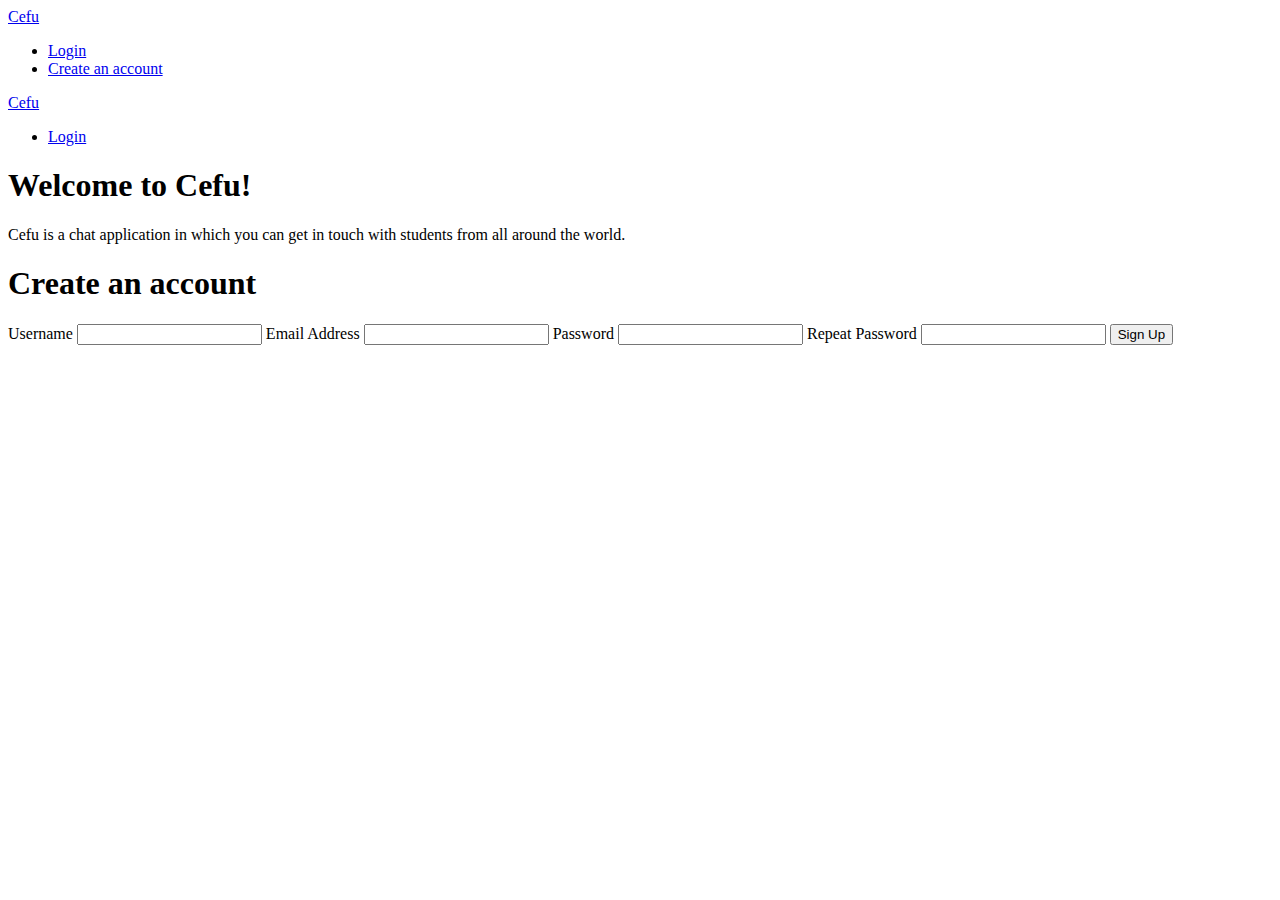
==== frontend/index.html @ a449dc4c "Add jquery" ====
<!DOCTYPE html>
<html>
    <head>
        <meta charset="utf-8">
        <meta name="viewport" content="width=device-width, initial-scale=1.0">

        <title>Cefu Home</title>

        <!-- Fonts -->
        <link rel="stylesheet" href="https://fonts.googleapis.com/css?family=Roboto:300,400,500,700&amp;subset=greek">

        <!-- Stylesheets -->
        <link rel="stylesheet" href="css/normalize.css">
        <link rel="stylesheet" href="css/main.css">

    </head>
    <body>
        <!-- Main navigation -->
        <nav class="main-nav">
            <div class="container">
                <a href="#" class="brand">Cefu</a>
                <ul class="items">
                    <li><a href="#">Login</a></li>
                    <li><a href="#">Create an account</a></li>
                </ul>
            </div>
        </nav>

        <!-- Mobile navigation -->
        <nav class="mobile-nav">
            <div class="container">
                <a href="#" class="brand">Cefu</a>
                <ul class="items">
                    <li><a href="#">Login</a></li>
                </ul>
            </div>
        </nav>

        <!-- Homepage content -->
        <div class="panels">

            <!-- Website introduction -->
            <div class="panel splash">
                <h1 class="panel-header">Welcome to Cefu!</h1>
                <p>Cefu is a chat application in which you can get in touch with students from all around the world.</p>
            </div>

            <!-- Registration panel -->
            <div class="panel register">
                <h1 class="panel-header">Create an account</h1>
                <form action="#" method="post">
                    <label for="username">Username</label>
                    <input type="text" name="username" id="username">
                    <label for="email">Email Address</label>
                    <input type="email" name="email" id="email">
                    <label for="password">Password</label>
                    <input type="password" name="password" id="password">
                    <label for="repeat-password">Repeat Password</label>
                    <input type="password" name="repeat-password" id="repeat-password">
                    <button>Sign Up</button>
                </form>
            </div>
        </div>

        <!-- Scripts -->
        <script src="js/jquery.js"></script>
        <script src="js/main.js"></script>
    </body>
</html>
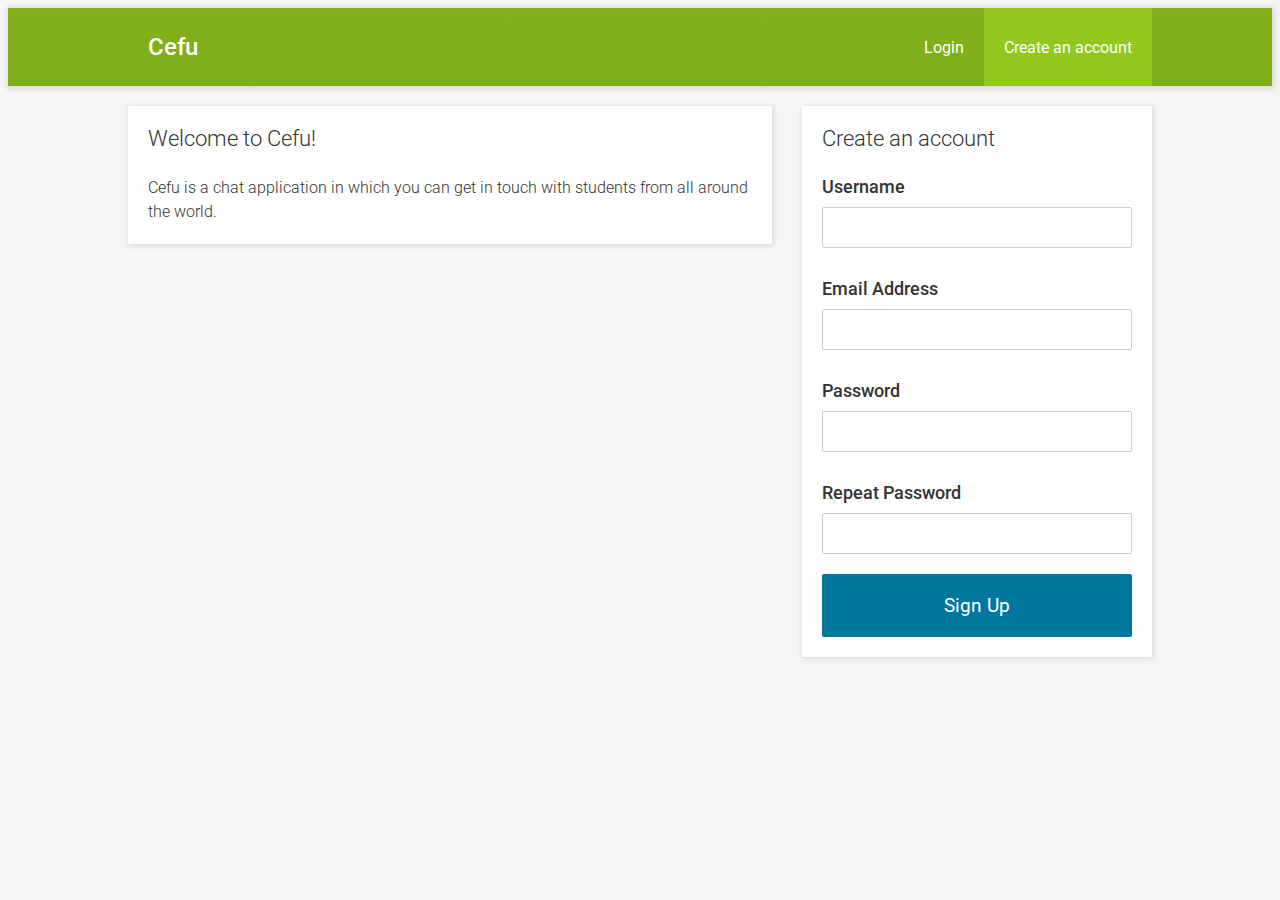
==== commit 0eac8e95: "Add navbar form toggling" ====
--- a/frontend/index.html
+++ b/frontend/index.html
@@ -20,8 +20,8 @@
             <div class="container">
                 <a href="#" class="brand">Cefu</a>
                 <ul class="items">
-                    <li><a href="#">Login</a></li>
-                    <li><a href="#">Create an account</a></li>
+                    <li><a href="#" id="toggle-login">Login</a></li>
+                    <li><a href="#" class="active" id="toggle-register">Create an account</a></li>
                 </ul>
             </div>
         </nav>
@@ -37,7 +37,7 @@
         </nav>
 
         <!-- Homepage content -->
-        <div class="panels">
+        <div class="panels container">
 
             <!-- Website introduction -->
             <div class="panel splash">
@@ -46,7 +46,7 @@
             </div>
 
             <!-- Registration panel -->
-            <div class="panel register">
+            <div class="panel form" id="register">
                 <h1 class="panel-header">Create an account</h1>
                 <form action="#" method="post">
                     <label for="username">Username</label>
@@ -60,10 +60,22 @@
                     <button>Sign Up</button>
                 </form>
             </div>
+
+            <div class="panel form" id="login">
+                <h1 class="panel-header">Login</h1>
+                <form action="#" method="post">
+                    <label for="email">Email Address</label>
+                    <input type="email" name="email" id="email">
+                    <label for="password">Password</label>
+                    <input type="password" name="password" id="password">
+                    <button>Login</button>
+                </form>
+            </div>
         </div>
 
         <!-- Scripts -->
         <script src="js/jquery.js"></script>
+        <script src="js/Navbar.js"></script>
         <script src="js/main.js"></script>
     </body>
 </html>
--- a/frontend/css/main.css
+++ b/frontend/css/main.css
@@ -0,0 +1,259 @@
+
+/* Base Style */
+
+body,
+input,
+button {
+    font-family: 'Roboto', sans-serif;
+    font-size: 14px;
+    color: #333;
+}
+
+body {
+    background-color: #f5f5f5;
+}
+
+* {
+    box-sizing: border-box;
+}
+
+a {
+    text-decoration: none;
+    color: inherit;
+}
+
+h1, h2, h3, h4, h5, h6, p {
+    margin: 0;
+    font-weight: 300;
+}
+
+/* Generic Components */
+
+.container {
+    max-width: 1024px;
+}
+
+/* Navigation */
+
+.main-nav,
+.mobile-nav {
+    margin-bottom: 20px;
+    background: linear-gradient(#81b01c, #7FAF1B);
+    background-color: #7FAF1B;
+    box-shadow: 1px 1px 5px 2px rgba(0, 0, 0, .1);
+}
+
+.main-nav > .container,
+.mobile-nav > .container {
+    margin: auto;
+    display: flex;
+    align-items: stretch;
+}
+
+.main-nav a,
+.mobile-nav a {
+    color: #fff;
+    display: inline-block;
+    padding: 25px 20px;
+    transition: background .08s ease-in-out;
+}
+
+.main-nav .active,
+.mobile-nav .active {
+    background-color: #91c71f;
+}
+
+.main-nav a:hover,
+.mobile-nav a:hover {
+    background-color: #91c71f;
+}
+
+.main-nav .brand,
+.mobile-nav .brand {
+    font-size: 24px;
+    font-weight: 500;
+}
+
+.main-nav .items,
+.mobile-nav .items {
+    display: flex;
+    list-style-type: none;
+    margin: 0;
+    padding: 0;
+    margin-left: auto;
+}
+
+.main-nav .items li,
+.mobile-nav .items li {
+    display: flex;
+    align-items: stretch;
+}
+
+.main-nav .items a,
+.mobile-nav .items a {
+    display: flex;
+    align-items: center;
+    font-size: 16px;
+}
+
+.mobile-nav {
+    display: none;
+}
+
+.mobile-nav > .container {
+    width: 100%;
+    overflow: hidden;
+}
+
+@media all and (max-width: 768px) {
+    .main-nav {
+        display: none;
+    }
+
+    .mobile-nav {
+        display: block;
+    }
+}
+
+/* Panel */
+
+.panels {
+    display: flex;
+    align-items: flex-start;
+    margin: auto;
+}
+
+@media all and (max-width: 1024px) {
+    .panels {
+        margin: 20px;
+    }
+}
+
+.panel {
+    display: flex;
+    flex-direction: column;
+    padding: 20px;
+    background-color: #fff;
+    box-shadow: 1px 1px 5px 1px rgba(0, 0, 0, .1);
+    animation: present 1s;
+}
+
+@keyframes present {
+    from {
+        opacity: 0;
+    }
+
+    to {
+        opacity: 1;
+    }
+}
+
+.panel:not(:first-child) {
+    margin-left: 30px;
+}
+
+.panel .panel-header {
+    margin-bottom: 25px;
+    font-size: 22px;
+}
+
+.panel.form {
+    min-width: 350px;
+    flex-grow: 1;
+}
+
+@media all and (max-width: 768px) {
+    .panels {
+        align-items: stretch;
+        flex-direction: column;
+    }
+
+    .panel {
+        align-items: center;
+    }
+
+    .panel:not(:first-child) {
+        margin-left: 0;
+        margin-top: 20px;
+    }
+
+    .panel.form {
+        min-width: auto;
+    }
+}
+
+/* Splash Panel */
+
+.splash {
+    flex-grow: 1;
+}
+
+.splash h1 {
+    font-size: 34px;
+    margin-bottom: 15px;
+}
+
+.splash p {
+    font-size: 16px;
+    line-height: 24px;
+}
+
+.splash p:not(:last-child) {
+    margin-bottom: 15px;
+}
+
+/* Login Panel */
+
+#login {
+    display: none;
+}
+
+/* Forms */
+
+form {
+    width: 100%;
+}
+
+label {
+    font-size: 18px;
+    width: 100%;
+    display: inline-block;
+    font-weight: 500;
+    margin-bottom: 10px;
+    cursor: pointer;
+}
+
+label:not(:first-child) {
+    margin-top: 30px;
+}
+
+input,
+button {
+    border: none;
+    background-color: transparent;
+    border-radius: 2px;
+}
+
+input {
+    font-size: 16px;
+    width: 100%;
+    display: block;
+    padding: 10px;
+    border: 1px solid #ccc;
+    outline: 0;
+}
+
+input:focus {
+    border-color: #02779E;
+}
+
+button {
+    width: 100%;
+    margin-top: 20px;
+    padding: 20px;
+    font-size: 19px;
+    display: block;
+    background-color: #02779E;
+    color: #fff;
+    cursor: pointer;
+}
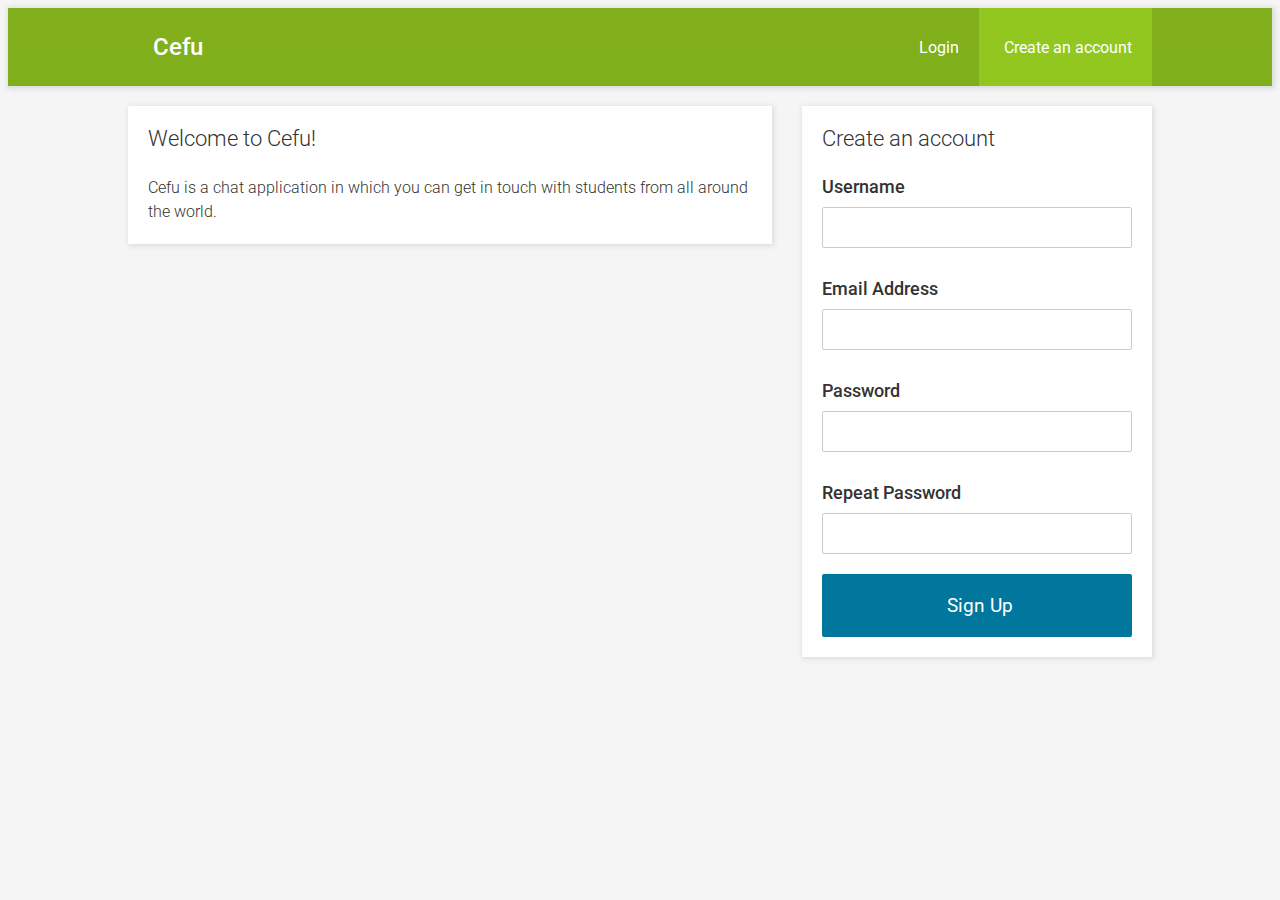
==== commit 990e5620: "Update dashboard navbar, fix mobile issues" ====
--- a/frontend/index.html
+++ b/frontend/index.html
@@ -11,27 +11,31 @@
 
         <!-- Stylesheets -->
         <link rel="stylesheet" href="css/normalize.css">
+        <link rel="stylesheet" href="css/icons.css">
         <link rel="stylesheet" href="css/main.css">
 
     </head>
     <body>
         <!-- Main navigation -->
-        <nav class="main-nav">
+        <nav class="main-nav navbar-shift">
             <div class="container">
-                <a href="#" class="brand">Cefu</a>
+                <a href="#" class="brand">
+                    <i class="fa fa-globe" aria-hidden="true"></i>
+                    Cefu
+                </a>
                 <ul class="items">
-                    <li><a href="#" id="toggle-login">Login</a></li>
-                    <li><a href="#" class="active" id="toggle-register">Create an account</a></li>
-                </ul>
-            </div>
-        </nav>
-
-        <!-- Mobile navigation -->
-        <nav class="mobile-nav">
-            <div class="container">
-                <a href="#" class="brand">Cefu</a>
-                <ul class="items">
-                    <li><a href="#">Login</a></li>
+                    <li>
+                        <a href="#" id="toggle-login">
+                            <i class="fa fa-sign-in" aria-hidden="true"></i>
+                            Login
+                        </a>
+                    </li>
+                    <li>
+                        <a href="#" class="active" id="toggle-register">
+                            <i class="fa fa-user-plus" aria-hidden="true"></i>
+                            Create an account
+                        </a>
+                    </li>
                 </ul>
             </div>
         </nav>
@@ -57,7 +61,10 @@
                     <input type="password" name="password" id="password">
                     <label for="repeat-password">Repeat Password</label>
                     <input type="password" name="repeat-password" id="repeat-password">
-                    <button>Sign Up</button>
+                    <button class="btn">
+                        <i class="fa fa-user-plus" aria-hidden="true"></i>
+                        Sign Up
+                    </button>
                 </form>
             </div>
 
@@ -68,7 +75,16 @@
                     <input type="email" name="email" id="email">
                     <label for="password">Password</label>
                     <input type="password" name="password" id="password">
-                    <button>Login</button>
+
+                    <div class="checkbox">
+                        <input type="checkbox" name="remember_me" id="remember-me">
+                        <label for="remember-me">Remember Me</label>
+                    </div>
+
+                    <button class="btn">
+                        <i class="fa fa-sign-in" aria-hidden="true"></i>
+                        Sign In
+                    </button>
                 </form>
             </div>
         </div>
--- a/frontend/css/main.css
+++ b/frontend/css/main.css
@@ -29,53 +29,63 @@
 
 /* Generic Components */
 
+.fa {
+    margin-right: 5px;
+}
+
 .container {
     max-width: 1024px;
 }
 
+.full-page {
+    height: calc(100% - 77px);
+}
+
+.full-page body {
+    height: 100%;
+}
+
 /* Navigation */
 
-.main-nav,
-.mobile-nav {
-    margin-bottom: 20px;
+.main-nav {
+    z-index: 10;
     background: linear-gradient(#81b01c, #7FAF1B);
     background-color: #7FAF1B;
     box-shadow: 1px 1px 5px 2px rgba(0, 0, 0, .1);
 }
 
-.main-nav > .container,
-.mobile-nav > .container {
+.main-nav.navbar-shift {
+    margin-bottom: 20px;
+}
+
+.main-nav > .container {
     margin: auto;
     display: flex;
     align-items: stretch;
 }
 
-.main-nav a,
-.mobile-nav a {
+.main-nav a {
     color: #fff;
-    display: inline-block;
+    display: flex;
+    align-items: center;
     padding: 25px 20px;
     transition: background .08s ease-in-out;
 }
 
-.main-nav .active,
-.mobile-nav .active {
+.main-nav .active {
     background-color: #91c71f;
 }
 
-.main-nav a:hover,
-.mobile-nav a:hover {
+.main-nav a:hover {
     background-color: #91c71f;
 }
 
-.main-nav .brand,
-.mobile-nav .brand {
+.main-nav .brand {
     font-size: 24px;
     font-weight: 500;
 }
 
-.main-nav .items,
-.mobile-nav .items {
+.main-nav .items {
     display: flex;
     list-style-type: none;
     margin: 0;
@@ -83,35 +93,28 @@
     margin-left: auto;
 }
 
-.main-nav .items li,
-.mobile-nav .items li {
+.main-nav .items li {
     display: flex;
     align-items: stretch;
 }
 
-.main-nav .items a,
-.mobile-nav .items a {
-    display: flex;
-    align-items: center;
+.main-nav .items a {
     font-size: 16px;
 }
 
-.mobile-nav {
-    display: none;
-}
-
-.mobile-nav > .container {
-    width: 100%;
-    overflow: hidden;
-}
 
 @media all and (max-width: 768px) {
-    .main-nav {
-        display: none;
-    }
-
-    .mobile-nav {
-        display: block;
+    .main-nav > .container {
+        flex-direction: column;
+    }
+
+    .main-nav .items {
+        margin-left: 0;
+    }
+
+    .main-nav .items li,
+    .main-nav .items a {
+        flex-grow: 1;
     }
 }
 
@@ -125,7 +128,7 @@
 
 @media all and (max-width: 1024px) {
     .panels {
-        margin: 20px;
+        margin: 10px;
     }
 }
 
@@ -138,6 +141,11 @@
     animation: present 1s;
 }
 
+.panel .panel-header {
+    margin-bottom: 25px;
+    font-size: 22px;
+}
+
 @keyframes present {
     from {
         opacity: 0;
@@ -148,16 +156,11 @@
     }
 }
 
-.panel:not(:first-child) {
+.panels .panel:not(:first-child) {
     margin-left: 30px;
 }
 
-.panel .panel-header {
-    margin-bottom: 25px;
-    font-size: 22px;
-}
-
-.panel.form {
+.panels .panel.form {
     min-width: 350px;
     flex-grow: 1;
 }
@@ -172,14 +175,23 @@
         align-items: center;
     }
 
-    .panel:not(:first-child) {
+    .panels .panel:not(:first-child) {
         margin-left: 0;
         margin-top: 20px;
     }
 
-    .panel.form {
+    .panels .panel.form {
         min-width: auto;
     }
+}
+
+/* Chat Panel */
+
+.panel.chat {
+    position: relative;
+    left: calc(50% - 300px);
+    width: 600px;
+    height: 400px;
 }
 
 /* Splash Panel */
@@ -211,6 +223,10 @@
 /* Forms */
 
 form {
+    width: 100%;
+}
+
+form .btn {
     width: 100%;
 }
 
@@ -223,7 +239,8 @@
     cursor: pointer;
 }
 
-label:not(:first-child) {
+label:not(:first-child),
+.checkbox:not(:first-child) {
     margin-top: 30px;
 }
 
@@ -247,8 +264,9 @@
     border-color: #02779E;
 }
 
-button {
-    width: 100%;
+.btn {
+    display: flex;
+    align-items: center;
     margin-top: 20px;
     padding: 20px;
     font-size: 19px;
@@ -257,3 +275,80 @@
     color: #fff;
     cursor: pointer;
 }
+
+.btn:hover {
+    background-color: #0298ca;
+}
+
+.checkbox {
+    display: flex;
+    align-items: center;
+    margin-bottom: 10px;
+}
+
+.checkbox input {
+    width: 20px;
+    height: 20px;
+    margin-right: 10px;
+}
+
+.checkbox label {
+    margin: 0;
+}
+
+/* Dashboard */
+
+.dashboard {
+    display: flex;
+    height: 100%;
+}
+
+.dashboard h1 {
+    font-size: 24px;
+    padding: 30px 20px;
+}
+
+.dashboard .menu {
+    margin-right: 50px;
+    color: #fff;
+    background-color: #333;
+    width: 250px;
+}
+
+.dashboard .menu .items,
+.dashboard .menu .items .details {
+    display: flex;
+    list-style-type: none;
+    margin: 0;
+    padding: 0;
+}
+
+.dashboard .menu .items {
+    flex-direction: column;
+}
+
+.dashboard .menu .items a {
+    display: flex;
+    flex-direction: column;
+    padding: 20px;
+    border-top: 1px solid #888;
+}
+
+.dashboard .menu .items a:hover {
+    background-color: #444;
+}
+
+.dashboard .menu .items h2 {
+    font-size: 18px;
+    font-weight: 600;
+    margin-bottom: 15px;
+}
+
+.dashboard .menu .items p {
+    line-height: 24px;
+}
+
+.dashboard .menu .items .details {
+    display: flex;
+    margin-top: 10px;
+}
